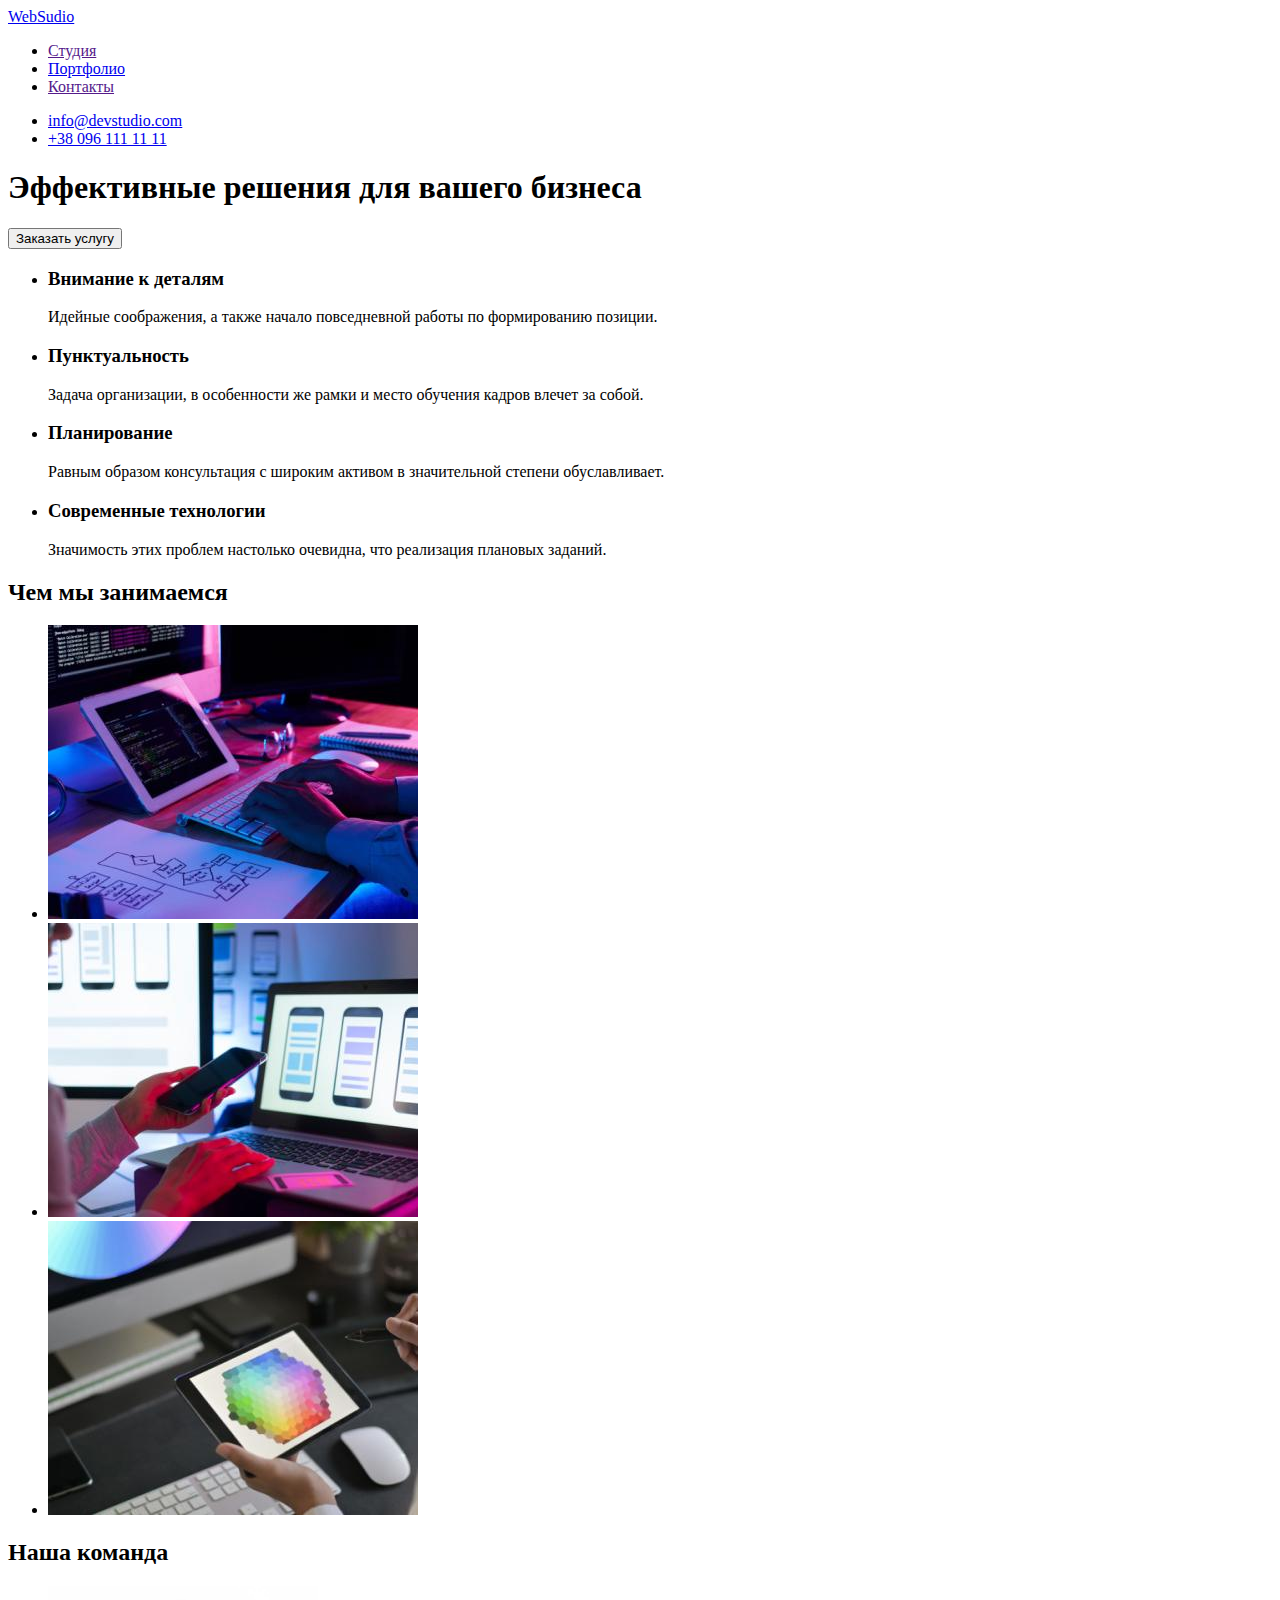
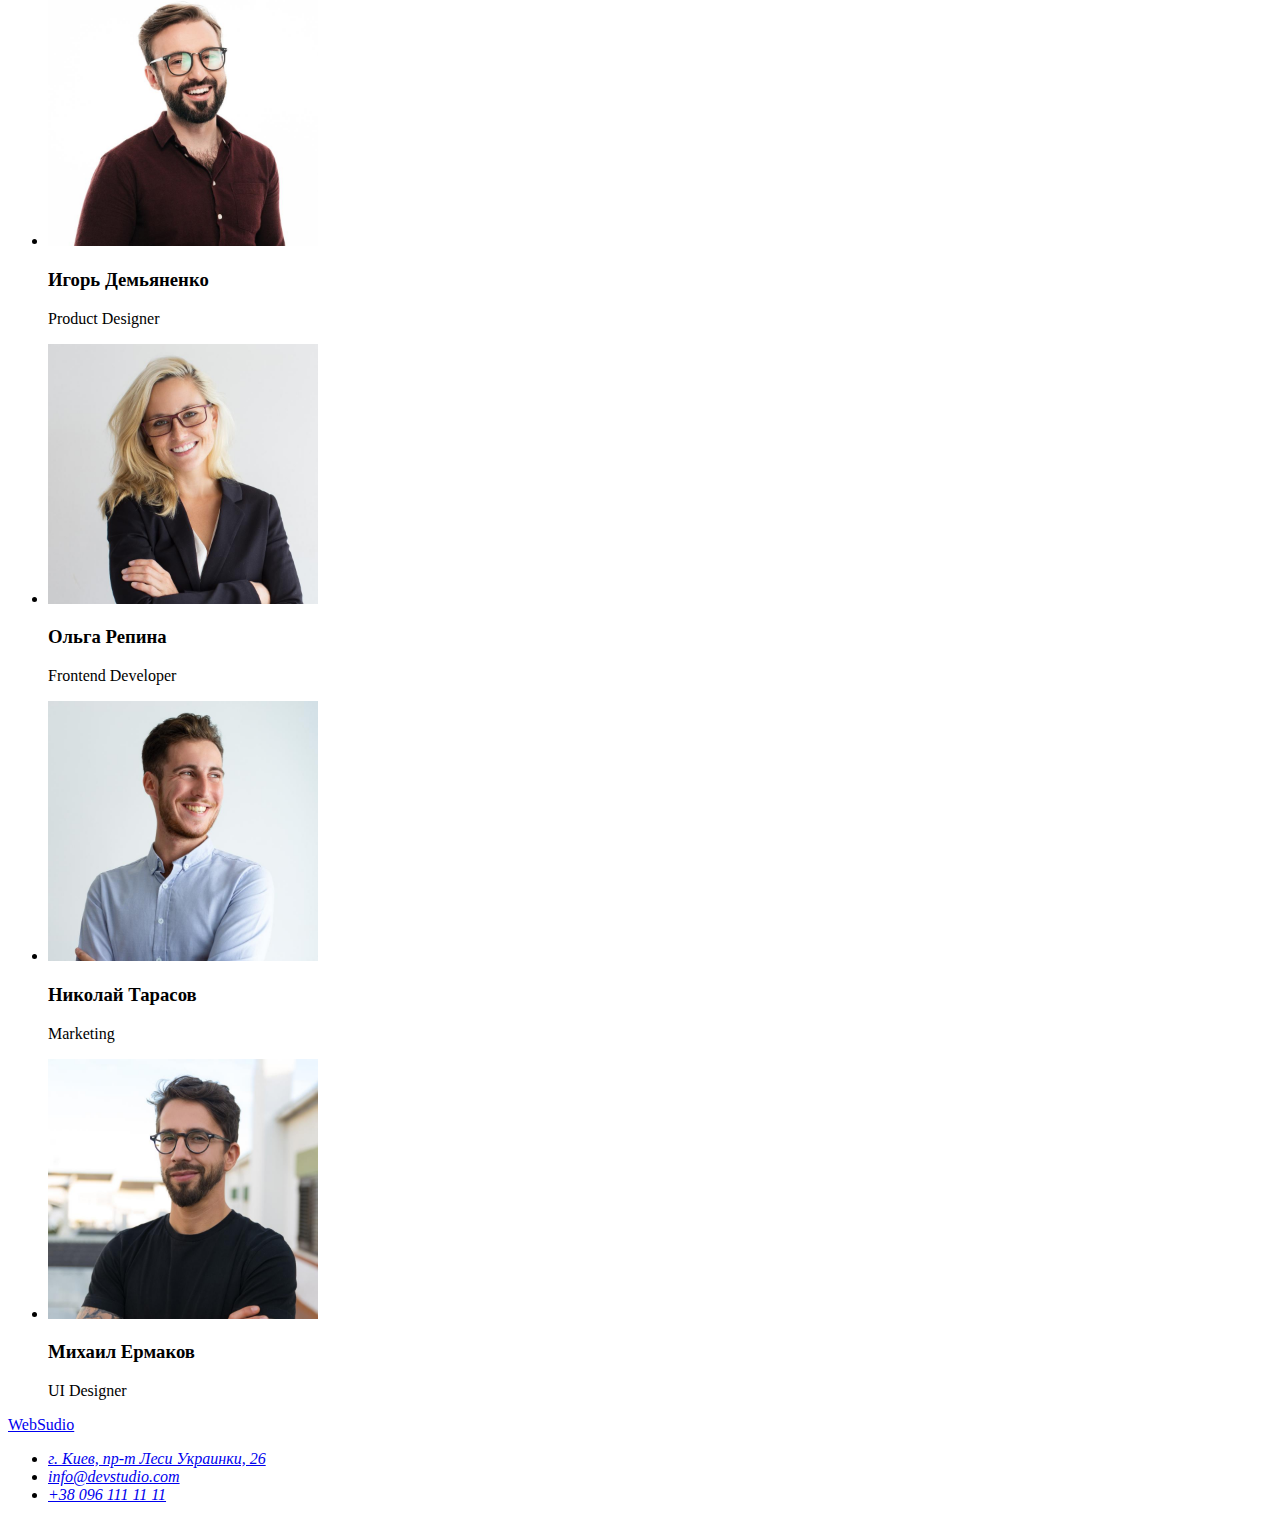
==== index.html @ 8ea301a4 "fonts" ====
<!DOCTYPE html>
<html lang="ru">

<head>
    <meta charset="UTF-8">
    <meta http-equiv="X-UA-Compatible" content="IE=edge">
    <meta name="viewport" content="width=device-width, initial-scale=1.0">
    <title>WebSudio</title>
    <link rel="preconnect" href="https://fonts.googleapis.com">
    <link rel="preconnect" href="https://fonts.gstatic.com" crossorigin>
    <link
        href="https://fonts.googleapis.com/css2?family=Raleway:wght@700&family=Roboto:wght@400;500;700;900&display=swap"
        rel="stylesheet">
    <link rel="stylesheet" href="./css/styles.css">
</head>

<body>
    <header>
        <nav>
            <a href="./index.html">WebSudio</a>
            <ul>
                <li><a href="">Студия</a></li>
                <li><a href="./portfolio.html">Портфолио</a></li>
                <li><a href="">Контакты</a></li>
            </ul>
        </nav>
        <ul>
            <li><a href="mailto:info@devstudio.com">info@devstudio.com</a></li>
            <li><a href="tel:+380961111111">+38 096 111 11 11</a></li>
        </ul>
    </header>

    <main>

        <section>
            <h1>Эффективные решения для вашего бизнеса</h1>
            <button type="button">Заказать услугу</button>
        </section>
        <section>
            <h2 hidden>Наши принципы</h2>
            <ul>
                <li>
                    <h3>Внимание к деталям</h3>
                    <p>Идейные соображения, а также начало повседневной работы по формированию позиции.</p>
                </li>
                <li>
                    <h3>Пунктуальность</h3>
                    <p>Задача организации, в особенности же рамки и место обучения кадров влечет за собой.</p>
                </li>
                <li>
                    <h3>Планирование</h3>
                    <p>Равным образом консультация с широким активом в значительной степени обуславливает.</p>
                </li>
                <li>
                    <h3>Современные технологии</h3>
                    <p>Значимость этих проблем настолько очевидна, что реализация плановых заданий.</p>
                </li>
            </ul>
        </section>
        <section>
            <h2>Чем мы занимаемся</h2>
            <ul>
                <li><a href=""><img src="images/img_portfolio1_f.jpg" alt="Программирование" width="370"
                            height="294"></a>
                </li>
                <li><a href=""><img src="images/img_portfolio2_f.jpg" alt="Разработка мобильных приложений" width="370"
                            height="294"></a>
                </li>
                <li><a href=""><img src="images/img_portfolio3_f.jpg" alt="Дизайн" width="370" height="294"></a></li>
            </ul>
        </section>
        <section>
            <h2>Наша команда</h2>
            <ul>
                <li>
                    <img src="images/img_team_igor_f.jpg" alt="Игорь Демьяненко" width="270" height="260">
                    <h3>Игорь Демьяненко</h3>
                    <p>Product Designer</p>
                </li>
                <li>

                    <img src="images/img_team_olga_f.jpg" alt="Ольга Репина" width="270" height="260">
                    <h3>Ольга Репина</h3>
                    <p>Frontend Developer</p>
                </li>
                <li>
                    <img src="images/img_team_nikolai_f.jpg" alt="Николай Тарасов" width="270" height="260">
                    <h3>Николай Тарасов</h3>
                    <p>Marketing</p>
                </li>
                <li>
                    <img src="images/img_team_michail_f.jpg" alt="Михаил Ермаков" width="270" height="260">
                    <h3>Михаил Ермаков</h3>
                    <p>UI Designer</p>
                </li>
            </ul>
        </section>
    </main>
    <footer>
        <a href="./index.html">WebSudio</a>
        <address>
            <ul>
                <li><a href="https://www.google.com.ua/maps/place/%D0%B1%D1%83%D0%BB.+%D0%9B%D0%B5%D1%81%D0%B8+%D0%A3%D0%BA%D1%80%D0%B0%D0%B8%D0%BD%D0%BA%D0%B8,+26,+%D0%9A%D0%B8%D0%B5%D0%B2,+02000/@50.4265841,30.5361971,17z/data=!3m1!4b1!4m5!3m4!1s0x40d4cf0e033ecbe9:0x57a4dffefec77da0!8m2!3d50.4265807!4d30.5383858?hl=ru"
                        target="_blank" rel="noreferrer noopener">г.
                        Киев, пр-т Леси Украинки, 26</a></li>
                <li><a href="mailto:info@devstudio.com">info@devstudio.com</a></li>
                <li><a href="tel:+380961111111">+38 096 111 11 11</a></li>
            </ul>
        </address>
    </footer>
</body>

</html>
---- css/styles.css ----
font-family: 'Raleway',
    sans-serif;

    font-family: 'Roboto',
    sans-serif;
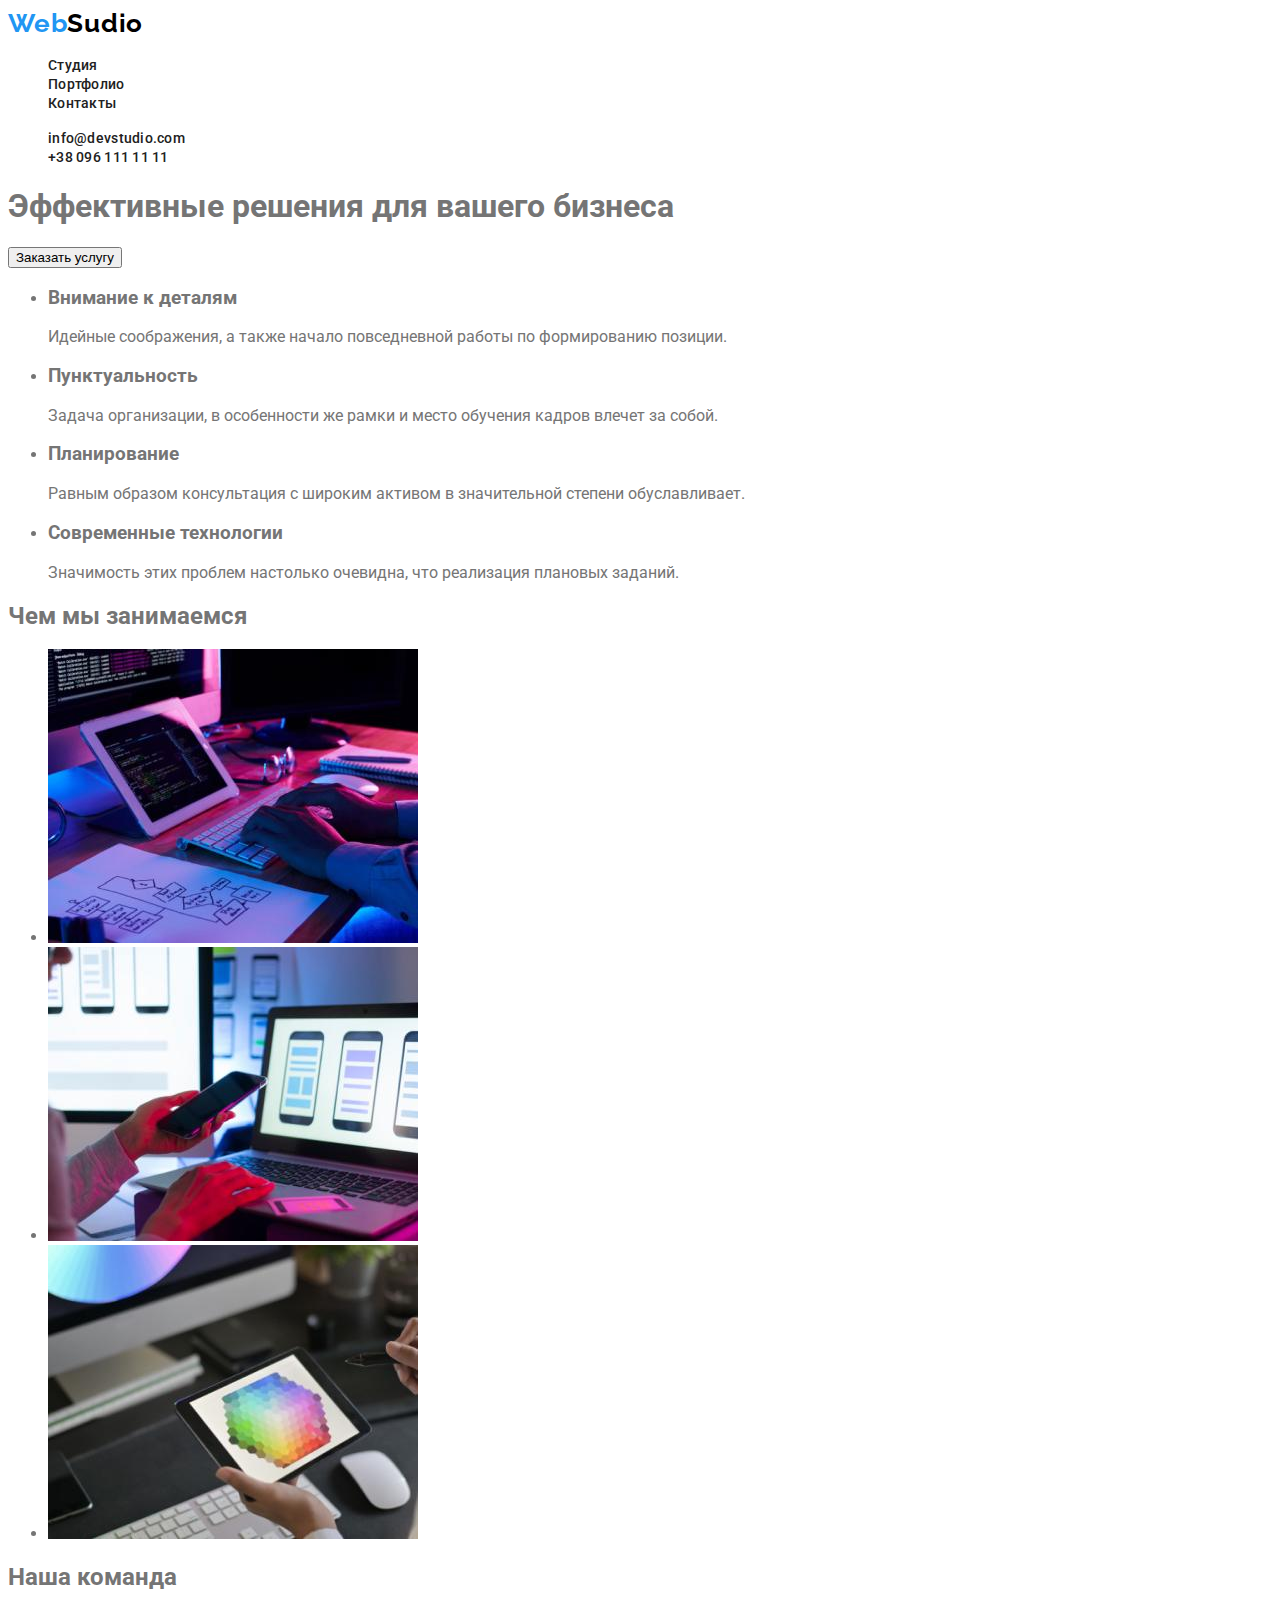
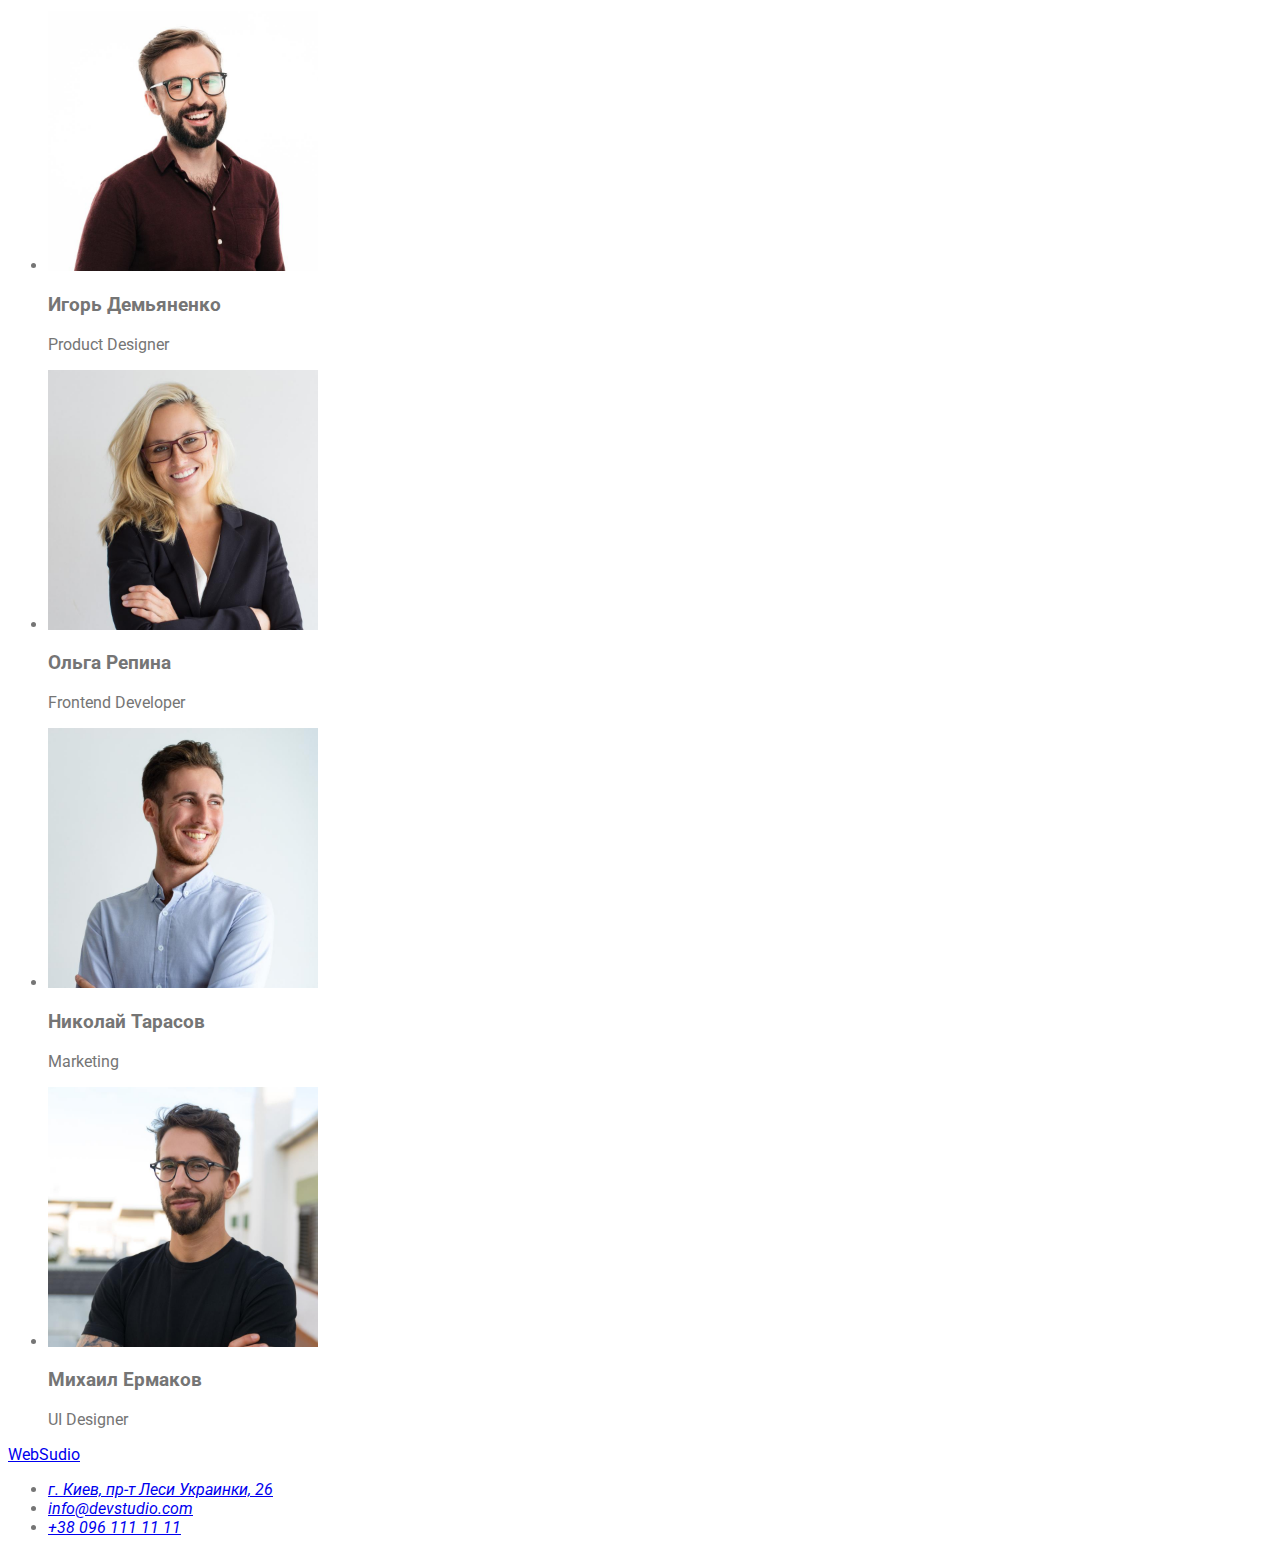
==== commit 0795c2c5: "css" ====
--- a/index.html
+++ b/index.html
@@ -17,14 +17,14 @@
 <body>
     <header>
         <nav>
-            <a href="./index.html">WebSudio</a>
-            <ul>
+            <a href="./index.html" class="nav-logo"><span>Web</span>Sudio</a>
+            <ul class="nav-main">
                 <li><a href="">Студия</a></li>
                 <li><a href="./portfolio.html">Портфолио</a></li>
                 <li><a href="">Контакты</a></li>
             </ul>
         </nav>
-        <ul>
+        <ul class="nav-adres">
             <li><a href="mailto:info@devstudio.com">info@devstudio.com</a></li>
             <li><a href="tel:+380961111111">+38 096 111 11 11</a></li>
         </ul>
--- a/css/styles.css
+++ b/css/styles.css
@@ -1,6 +1,54 @@
-
+/*  Google fonts
     font-family: 'Raleway',
     sans-serif;
 
     font-family: 'Roboto',
-    sans-serif;+    sans-serif;
+*/
+
+/* Main colors
+Logo #2196F3 #000000
+*/
+
+
+
+body {
+    font-family: Roboto, sans-serif;
+    color: #757575;
+    font-weight: 400;
+    
+}
+
+.nav-logo{
+    font-family: Raleway, sans-serif;
+    font-weight: 700;
+    color: #000000;
+    text-decoration: none;
+    font-size: 26px;
+    line-height: 31px;
+    letter-spacing: 0.03em;
+}
+
+.nav-logo span{
+    color:#2196F3
+}
+
+.nav-main,
+.nav-adres {
+    font-weight: 500;
+    list-style: none;
+}
+
+.nav-main a,
+.nav-adres a{
+    text-decoration: none;
+    color: #212121;
+    font-size: 14px;
+    line-height: 16px;
+    letter-spacing: 0.02em;
+}
+
+.nav-main a:hover, .nav-adres a:hover,
+.nav-main a:focus, .nav-adres a:focus{
+    color: #2196F3;
+}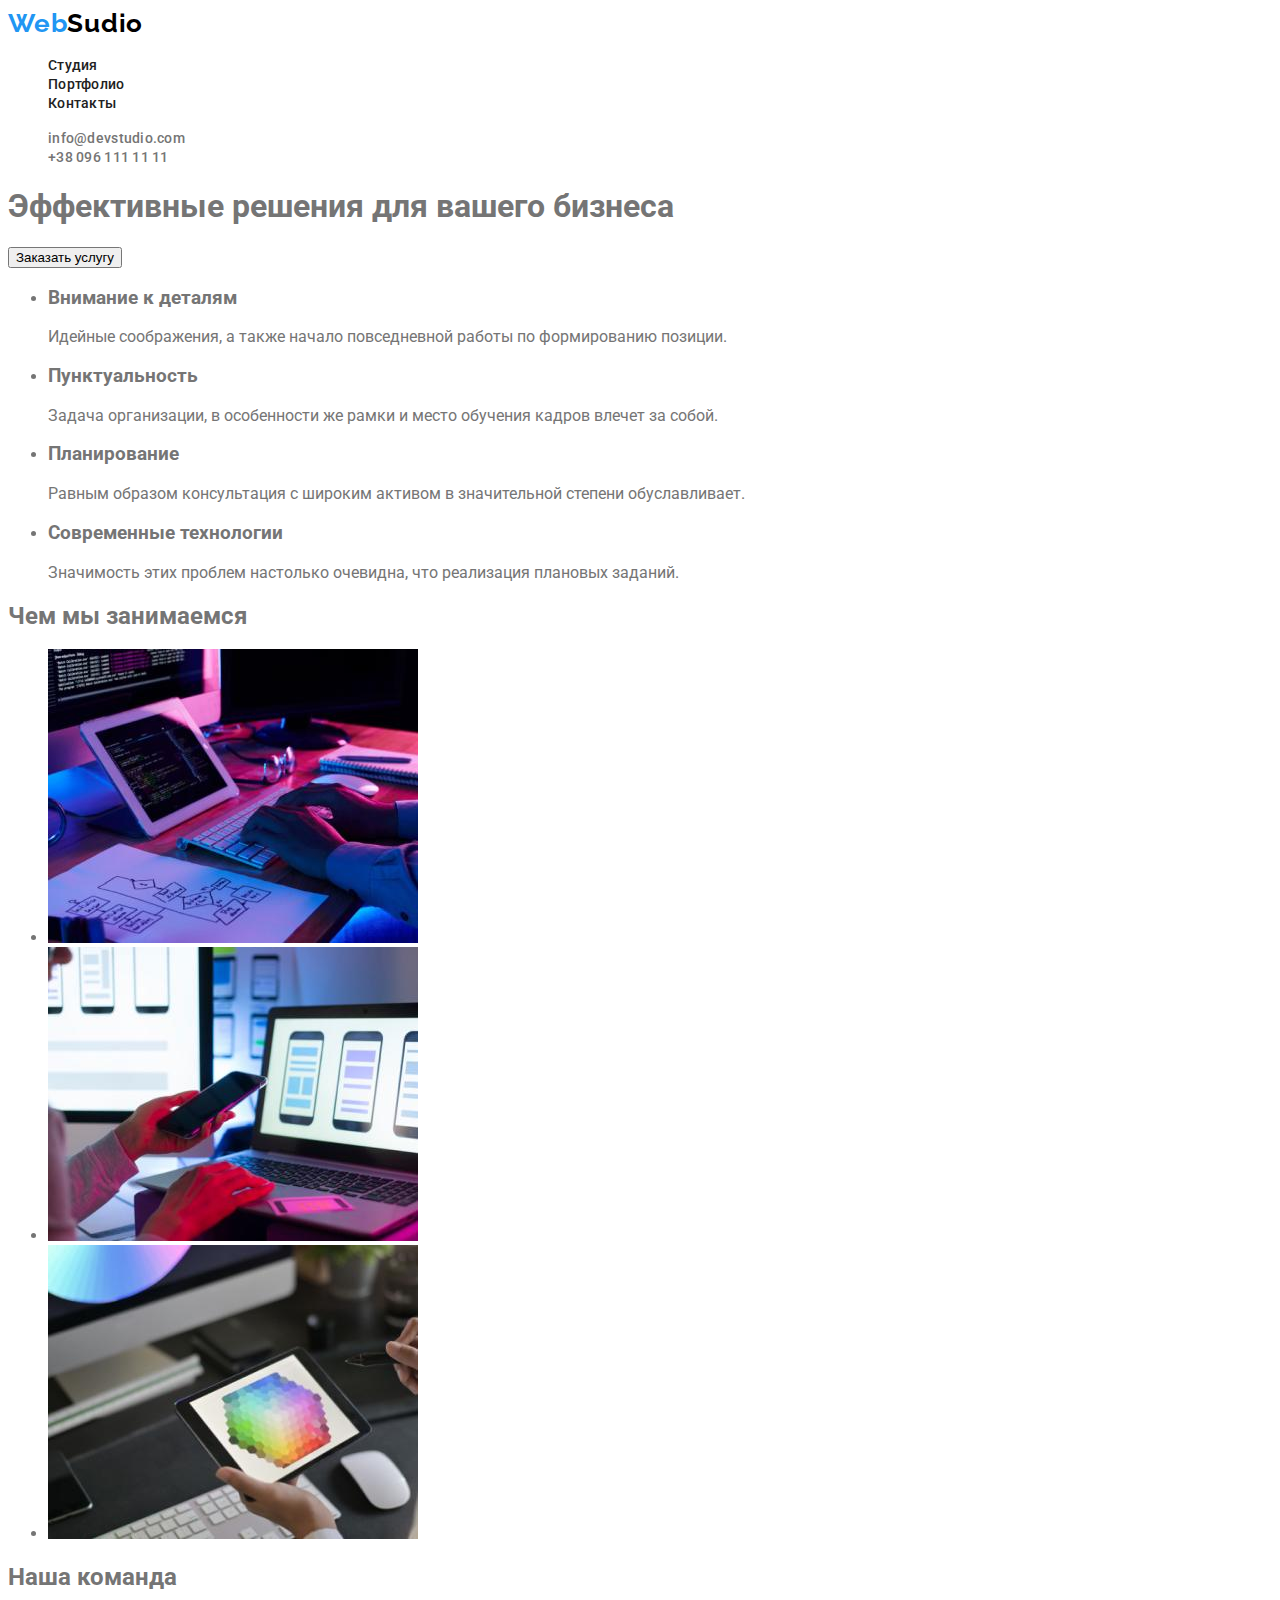
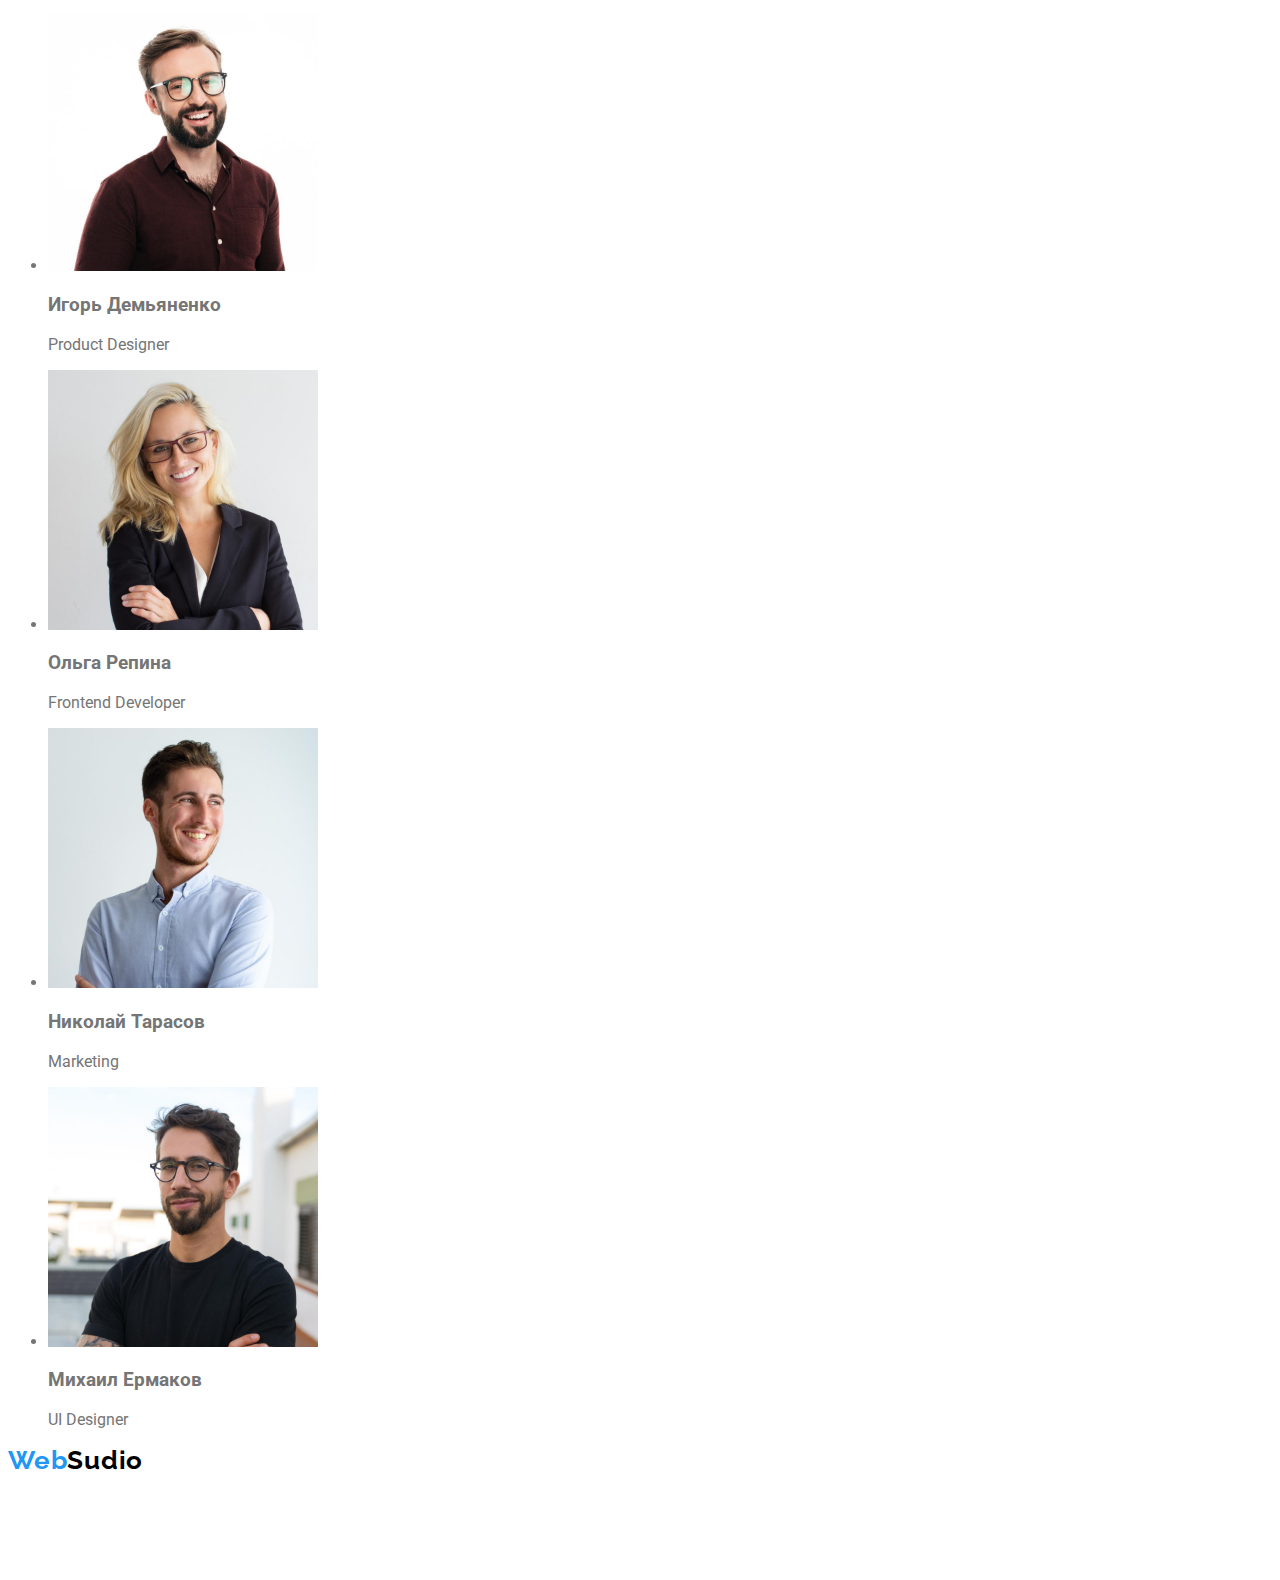
==== commit 132aa34b: "css2" ====
--- a/index.html
+++ b/index.html
@@ -97,9 +97,9 @@
         </section>
     </main>
     <footer>
-        <a href="./index.html">WebSudio</a>
+        <a href="./index.html" class="nav-logo"><span>Web</span>Sudio</a>
         <address>
-            <ul>
+            <ul class="nav-botom">
                 <li><a href="https://www.google.com.ua/maps/place/%D0%B1%D1%83%D0%BB.+%D0%9B%D0%B5%D1%81%D0%B8+%D0%A3%D0%BA%D1%80%D0%B0%D0%B8%D0%BD%D0%BA%D0%B8,+26,+%D0%9A%D0%B8%D0%B5%D0%B2,+02000/@50.4265841,30.5361971,17z/data=!3m1!4b1!4m5!3m4!1s0x40d4cf0e033ecbe9:0x57a4dffefec77da0!8m2!3d50.4265807!4d30.5383858?hl=ru"
                         target="_blank" rel="noreferrer noopener">г.
                         Киев, пр-т Леси Украинки, 26</a></li>
--- a/css/styles.css
+++ b/css/styles.css
@@ -6,23 +6,25 @@
     sans-serif;
 */
 
-/* Main colors
-Logo #2196F3 #000000
-*/
-
-
+/* Main colors*/
+:root{
+    --brandblack: #000000;
+    --blacknav: #212121;
+    --brandblue:#2196F3;
+    --brandgray: #757575;
+    --brandwhite:#FFFFFF;
+}
 
 body {
     font-family: Roboto, sans-serif;
-    color: #757575;
+    color: var(--brandgray);
     font-weight: 400;
-    
 }
 
 .nav-logo{
     font-family: Raleway, sans-serif;
     font-weight: 700;
-    color: #000000;
+    color: var(--brandblack);
     text-decoration: none;
     font-size: 26px;
     line-height: 31px;
@@ -30,7 +32,7 @@
 }
 
 .nav-logo span{
-    color:#2196F3
+    color:var(--brandblue)
 }
 
 .nav-main,
@@ -39,10 +41,17 @@
     list-style: none;
 }
 
-.nav-main a,
-.nav-adres a{
+.nav-main a{
     text-decoration: none;
-    color: #212121;
+    color: var(--blacknav);
+    font-size: 14px;
+    line-height: 16px;
+    letter-spacing: 0.02em;
+}
+
+.nav-adres a {
+    text-decoration: none;
+    color: var(--brandgray);
     font-size: 14px;
     line-height: 16px;
     letter-spacing: 0.02em;
@@ -50,5 +59,19 @@
 
 .nav-main a:hover, .nav-adres a:hover,
 .nav-main a:focus, .nav-adres a:focus{
-    color: #2196F3;
+    color: var(--brandblue);
+}
+
+.nav-botom{
+    font-weight: 400;
+    list-style: none;
+}
+
+.nav-botom a{
+text-decoration: none;
+font-weight: 400;
+font-size: 14px;
+line-height: 24px;
+letter-spacing: 0.03em;
+color: var(--brandwhite);
 }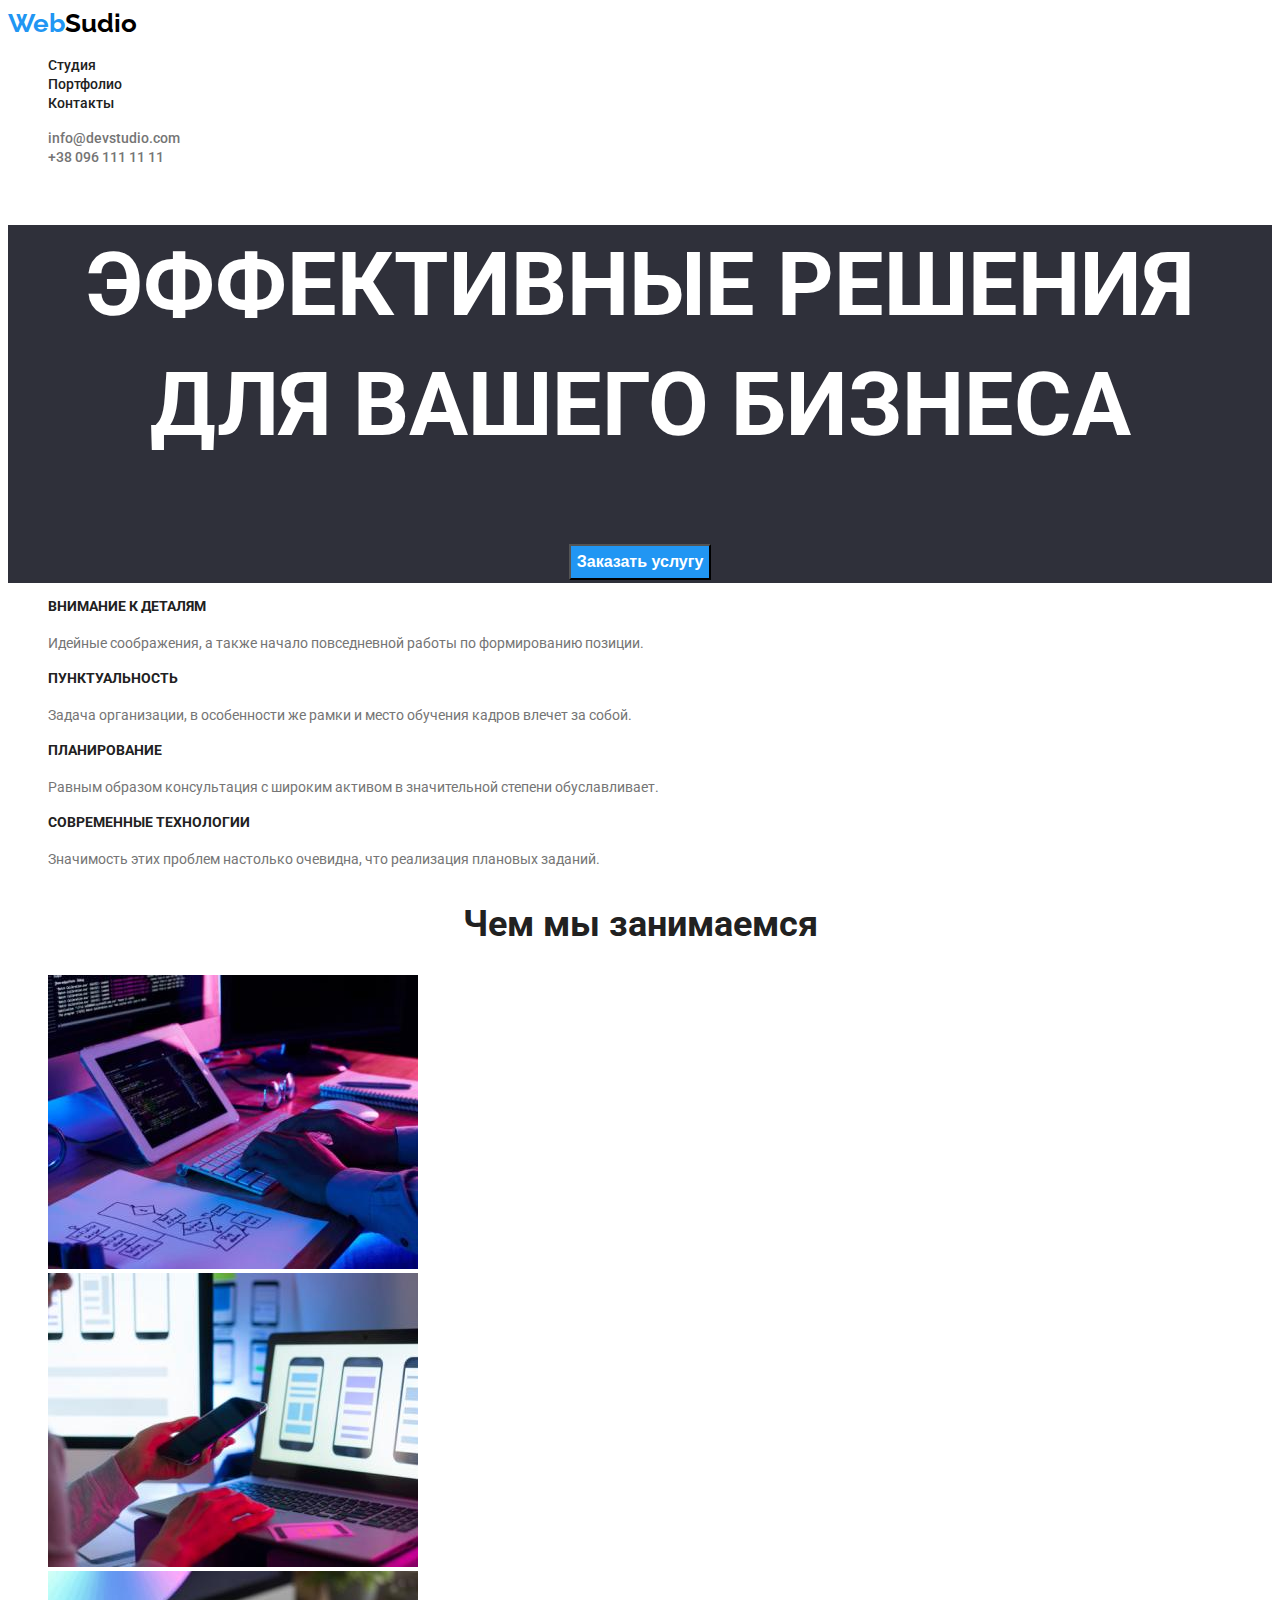
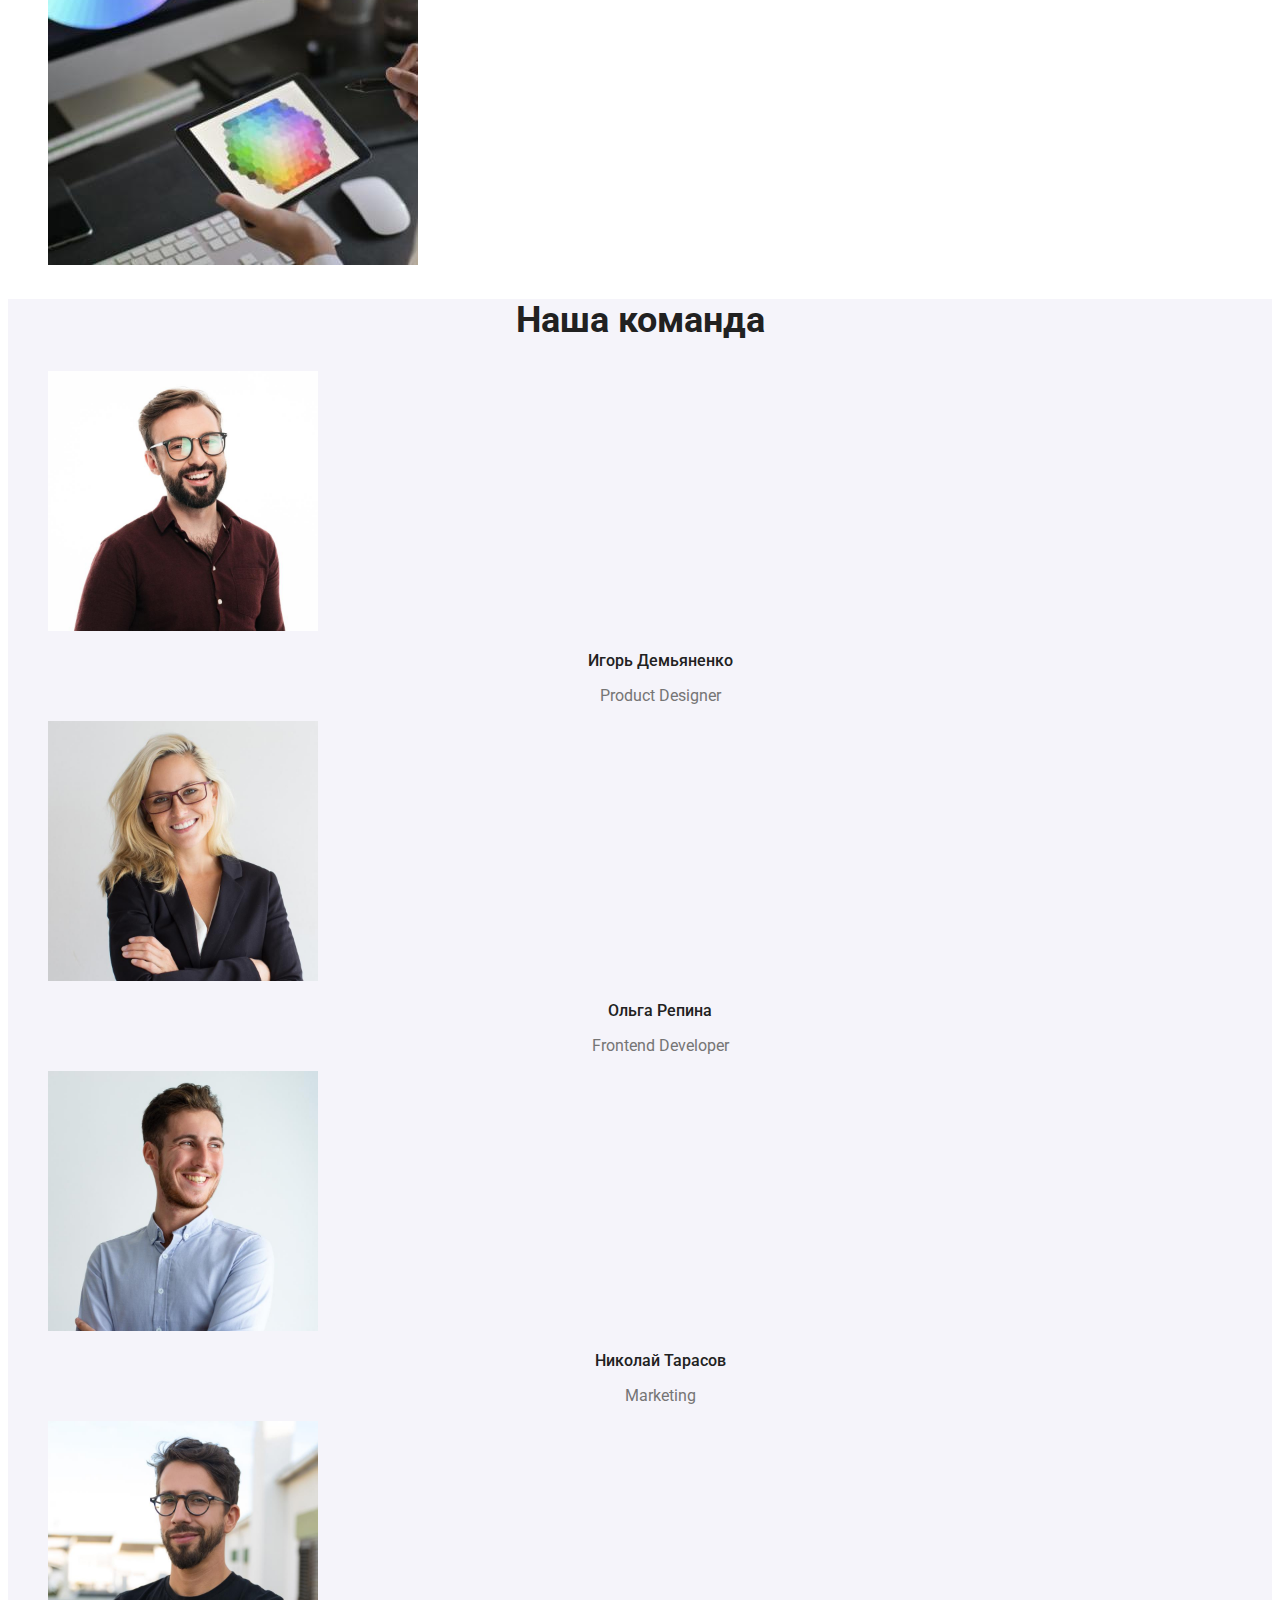
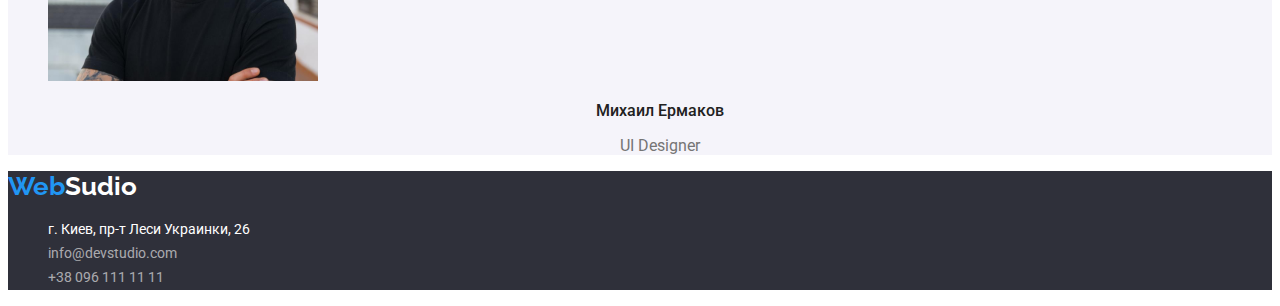
==== commit 7987103a: "indxcss" ====
--- a/index.html
+++ b/index.html
@@ -17,49 +17,57 @@
 <body>
     <header>
         <nav>
+            <!--logo-->
             <a href="./index.html" class="nav-logo"><span>Web</span>Sudio</a>
-            <ul class="nav-main">
-                <li><a href="">Студия</a></li>
-                <li><a href="./portfolio.html">Портфолио</a></li>
-                <li><a href="">Контакты</a></li>
+            <!--nav-->
+            <ul class="nav-main listnone">
+                <li><a href="" class="link">Студия</a></li>
+                <li><a href="./portfolio.html" class="link">Портфолио</a></li>
+                <li><a href="" class="link">Контакты</a></li>
             </ul>
         </nav>
-        <ul class="nav-adres">
-            <li><a href="mailto:info@devstudio.com">info@devstudio.com</a></li>
-            <li><a href="tel:+380961111111">+38 096 111 11 11</a></li>
+        <ul class="nav-adres listnone">
+            <li><a href="mailto:info@devstudio.com" class="link">info@devstudio.com</a></li>
+            <li><a href="tel:+380961111111" class="link">+38 096 111 11 11</a></li>
         </ul>
     </header>
 
     <main>
-
-        <section>
+        <!--hero-->
+        <section class="hero">
             <h1>Эффективные решения для вашего бизнеса</h1>
-            <button type="button">Заказать услугу</button>
+            <button type="button" class="hero-button">Заказать услугу</button>
         </section>
+        <!--principles-->
         <section>
             <h2 hidden>Наши принципы</h2>
-            <ul>
+            <ul class="listnone">
                 <li>
-                    <h3>Внимание к деталям</h3>
-                    <p>Идейные соображения, а также начало повседневной работы по формированию позиции.</p>
+                    <h3 class="principles-h">Внимание к деталям</h3>
+                    <p class="principles-deskrp">Идейные соображения, а также начало повседневной работы по формированию
+                        позиции.</p>
                 </li>
                 <li>
-                    <h3>Пунктуальность</h3>
-                    <p>Задача организации, в особенности же рамки и место обучения кадров влечет за собой.</p>
+                    <h3 class="principles-h">Пунктуальность</h3>
+                    <p class="principles-deskrp">Задача организации, в особенности же рамки и место обучения кадров
+                        влечет за собой.</p>
                 </li>
                 <li>
-                    <h3>Планирование</h3>
-                    <p>Равным образом консультация с широким активом в значительной степени обуславливает.</p>
+                    <h3 class="principles-h">Планирование</h3>
+                    <p class="principles-deskrp">Равным образом консультация с широким активом в значительной степени
+                        обуславливает.</p>
                 </li>
                 <li>
-                    <h3>Современные технологии</h3>
-                    <p>Значимость этих проблем настолько очевидна, что реализация плановых заданий.</p>
+                    <h3 class="principles-h">Современные технологии</h3>
+                    <p class="principles-deskrp">Значимость этих проблем настолько очевидна, что реализация плановых
+                        заданий.</p>
                 </li>
             </ul>
         </section>
+        <!--specialization-->
         <section>
-            <h2>Чем мы занимаемся</h2>
-            <ul>
+            <h2 class="section-h">Чем мы занимаемся</h2>
+            <ul class="listnone">
                 <li><a href=""><img src="images/img_portfolio1_f.jpg" alt="Программирование" width="370"
                             height="294"></a>
                 </li>
@@ -69,42 +77,43 @@
                 <li><a href=""><img src="images/img_portfolio3_f.jpg" alt="Дизайн" width="370" height="294"></a></li>
             </ul>
         </section>
-        <section>
-            <h2>Наша команда</h2>
-            <ul>
+        <!--team-->
+        <section class="team">
+            <h2 class="section-h">Наша команда</h2>
+            <ul class="listnone">
                 <li>
                     <img src="images/img_team_igor_f.jpg" alt="Игорь Демьяненко" width="270" height="260">
-                    <h3>Игорь Демьяненко</h3>
-                    <p>Product Designer</p>
+                    <h3 class="team-name">Игорь Демьяненко</h3>
+                    <p class="team-deskrp">Product Designer</p>
                 </li>
                 <li>
 
                     <img src="images/img_team_olga_f.jpg" alt="Ольга Репина" width="270" height="260">
-                    <h3>Ольга Репина</h3>
-                    <p>Frontend Developer</p>
+                    <h3 class="team-name">Ольга Репина</h3>
+                    <p class="team-deskrp">Frontend Developer</p>
                 </li>
                 <li>
                     <img src="images/img_team_nikolai_f.jpg" alt="Николай Тарасов" width="270" height="260">
-                    <h3>Николай Тарасов</h3>
-                    <p>Marketing</p>
+                    <h3 class="team-name">Николай Тарасов</h3>
+                    <p class="team-deskrp">Marketing</p>
                 </li>
                 <li>
                     <img src="images/img_team_michail_f.jpg" alt="Михаил Ермаков" width="270" height="260">
-                    <h3>Михаил Ермаков</h3>
-                    <p>UI Designer</p>
+                    <h3 class="team-name">Михаил Ермаков</h3>
+                    <p class="team-deskrp">UI Designer</p>
                 </li>
             </ul>
         </section>
     </main>
-    <footer>
-        <a href="./index.html" class="nav-logo"><span>Web</span>Sudio</a>
+    <footer class="sitefooter">
+        <a href="./index.html" class="sitefooter-logo"><span>Web</span>Sudio</a>
         <address>
-            <ul class="nav-botom">
+            <ul class="listnone">
                 <li><a href="https://www.google.com.ua/maps/place/%D0%B1%D1%83%D0%BB.+%D0%9B%D0%B5%D1%81%D0%B8+%D0%A3%D0%BA%D1%80%D0%B0%D0%B8%D0%BD%D0%BA%D0%B8,+26,+%D0%9A%D0%B8%D0%B5%D0%B2,+02000/@50.4265841,30.5361971,17z/data=!3m1!4b1!4m5!3m4!1s0x40d4cf0e033ecbe9:0x57a4dffefec77da0!8m2!3d50.4265807!4d30.5383858?hl=ru"
-                        target="_blank" rel="noreferrer noopener">г.
+                        class="footer-adr" target="_blank" rel="noreferrer noopener">г.
                         Киев, пр-т Леси Украинки, 26</a></li>
-                <li><a href="mailto:info@devstudio.com">info@devstudio.com</a></li>
-                <li><a href="tel:+380961111111">+38 096 111 11 11</a></li>
+                <li><a href="mailto:info@devstudio.com" class="footer-link">info@devstudio.com</a></li>
+                <li><a href="tel:+380961111111" class="footer-link">+38 096 111 11 11</a></li>
             </ul>
         </address>
     </footer>
--- a/css/styles.css
+++ b/css/styles.css
@@ -13,6 +13,9 @@
     --brandblue:#2196F3;
     --brandgray: #757575;
     --brandwhite:#FFFFFF;
+    --whiteop:rgba(255, 255, 255, 0.6);
+    --dbgcolorblack:#2F303A;
+    --dbgcolorgray:#F5F4FA;
 }
 
 body {
@@ -20,58 +23,140 @@
     color: var(--brandgray);
     font-weight: 400;
 }
-
+/*all list decoration*/
+.listnone{
+    list-style: none;
+}
+/*site section h2 decoration*/
+.section-h {
+    font-weight: 700;
+    font-size: 36px;
+    line-height: 1.17;
+    text-align: center;
+    color: var(--blacknav);
+}
+/*Logo*/
 .nav-logo{
     font-family: Raleway, sans-serif;
     font-weight: 700;
     color: var(--brandblack);
     text-decoration: none;
     font-size: 26px;
-    line-height: 31px;
-    letter-spacing: 0.03em;
+    line-height: 1.2;
 }
 
 .nav-logo span{
     color:var(--brandblue)
 }
 
+/*nav*/
 .nav-main,
 .nav-adres {
     font-weight: 500;
-    list-style: none;
 }
 
-.nav-main a{
+.nav-main .link{
     text-decoration: none;
     color: var(--blacknav);
     font-size: 14px;
-    line-height: 16px;
-    letter-spacing: 0.02em;
+    line-height: 1.15;
+    
 }
 
-.nav-adres a {
+.nav-adres .link{
     text-decoration: none;
     color: var(--brandgray);
     font-size: 14px;
-    line-height: 16px;
-    letter-spacing: 0.02em;
+    line-height: 1.15;
+    
 }
 
-.nav-main a:hover, .nav-adres a:hover,
-.nav-main a:focus, .nav-adres a:focus{
+.nav-main link:hover, .nav-adres link:hover,
+.nav-main link:focus, .nav-adres link:focus{
     color: var(--brandblue);
 }
+/*hero*/
+.hero{
+    color:var(--brandwhite);
+    background-color: var(--dbgcolorblack);
+    font-weight: 900;
+    font-size: 44px;
+    line-height: 1.36;
+    text-align: center;
+    text-transform: uppercase;
+}
+.hero-button{
+    cursor: pointer;
+    background: var(--brandblue);
+    color: var(--brandwhite);
+    font-weight: 700;
+    font-size: 16px;
+    line-height: 1.875;
+}
+/*principles*/
+.principles-h{
+    color: var(--blacknav);
+    font-weight: 700;
+    font-size: 14px;
+    line-height: 1.14;
+    text-transform: uppercase;
+}
+.principles-deskrp{
+    font-size: 14px;
+    line-height: 2;
+}
+/*specialization*/
 
-.nav-botom{
-    font-weight: 400;
-    list-style: none;
+/*tem*/
+.team{
+   background-color: var(--dbgcolorgray);
 }
 
-.nav-botom a{
+.team-name{
+    font-weight: 500;
+    font-size: 16px;
+    line-height: 1.188;
+    text-align: center;
+    color: var(--blacknav);
+}
+.team-deskrp{
+    font-weight: 400;
+    font-size: 16px;
+    line-height: 1.188;
+    text-align: center;
+}
+
+/*sitefooter*/
+.sitefooter{
+    background-color: var(--dbgcolorblack);
+}
+
+/*footer logo*/
+.sitefooter-logo{
+font-family: Raleway, sans-serif;
+font-weight: 700;
+color: var(--brandwhite);
 text-decoration: none;
-font-weight: 400;
+font-size: 26px;
+line-height: 1.2;
+}
+
+.sitefooter-logo span {
+    color: var(--brandblue)
+}
+
+.footer-adr{
+text-decoration: none;
+font-style: normal;
 font-size: 14px;
-line-height: 24px;
-letter-spacing: 0.03em;
+line-height: 1.714;
 color: var(--brandwhite);
+}
+
+.footer-link{
+text-decoration: none;
+font-style: normal;
+font-size: 14px;
+line-height: 1.714;
+color:var(--whiteop)
 }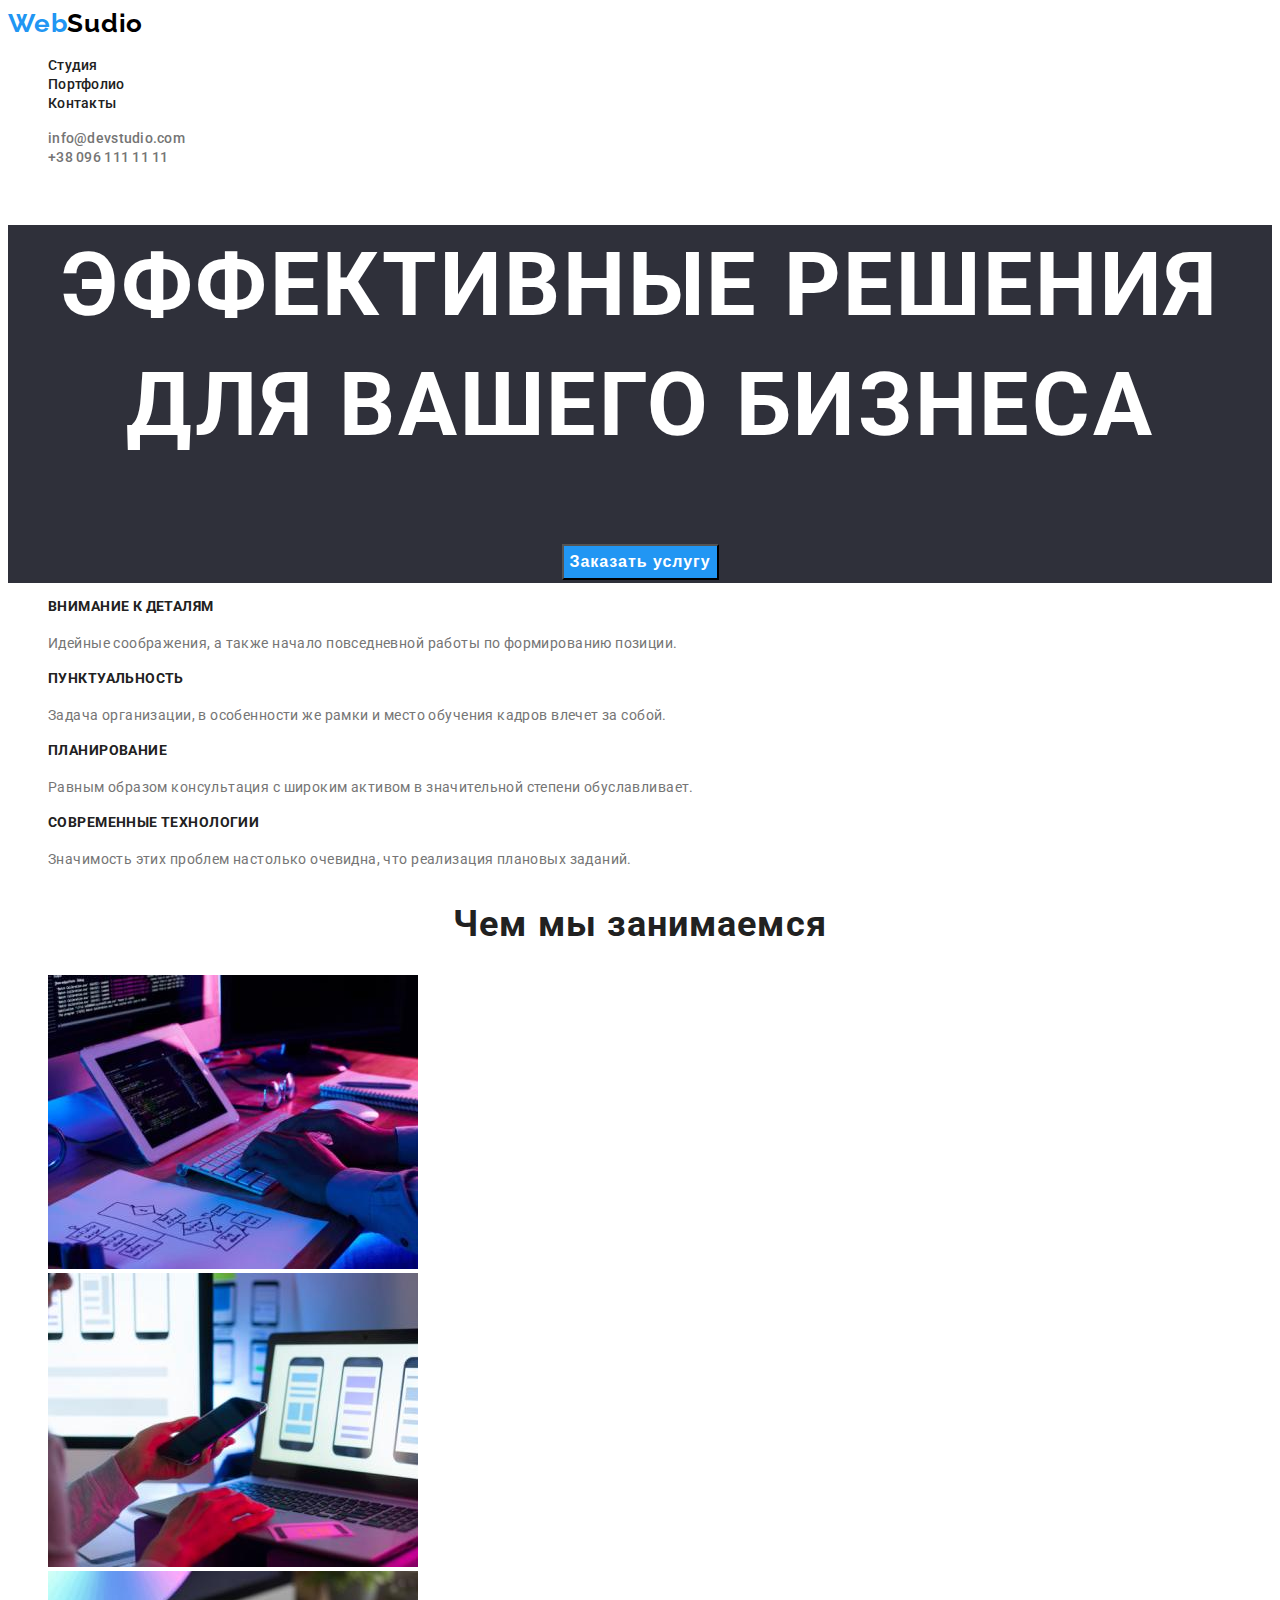
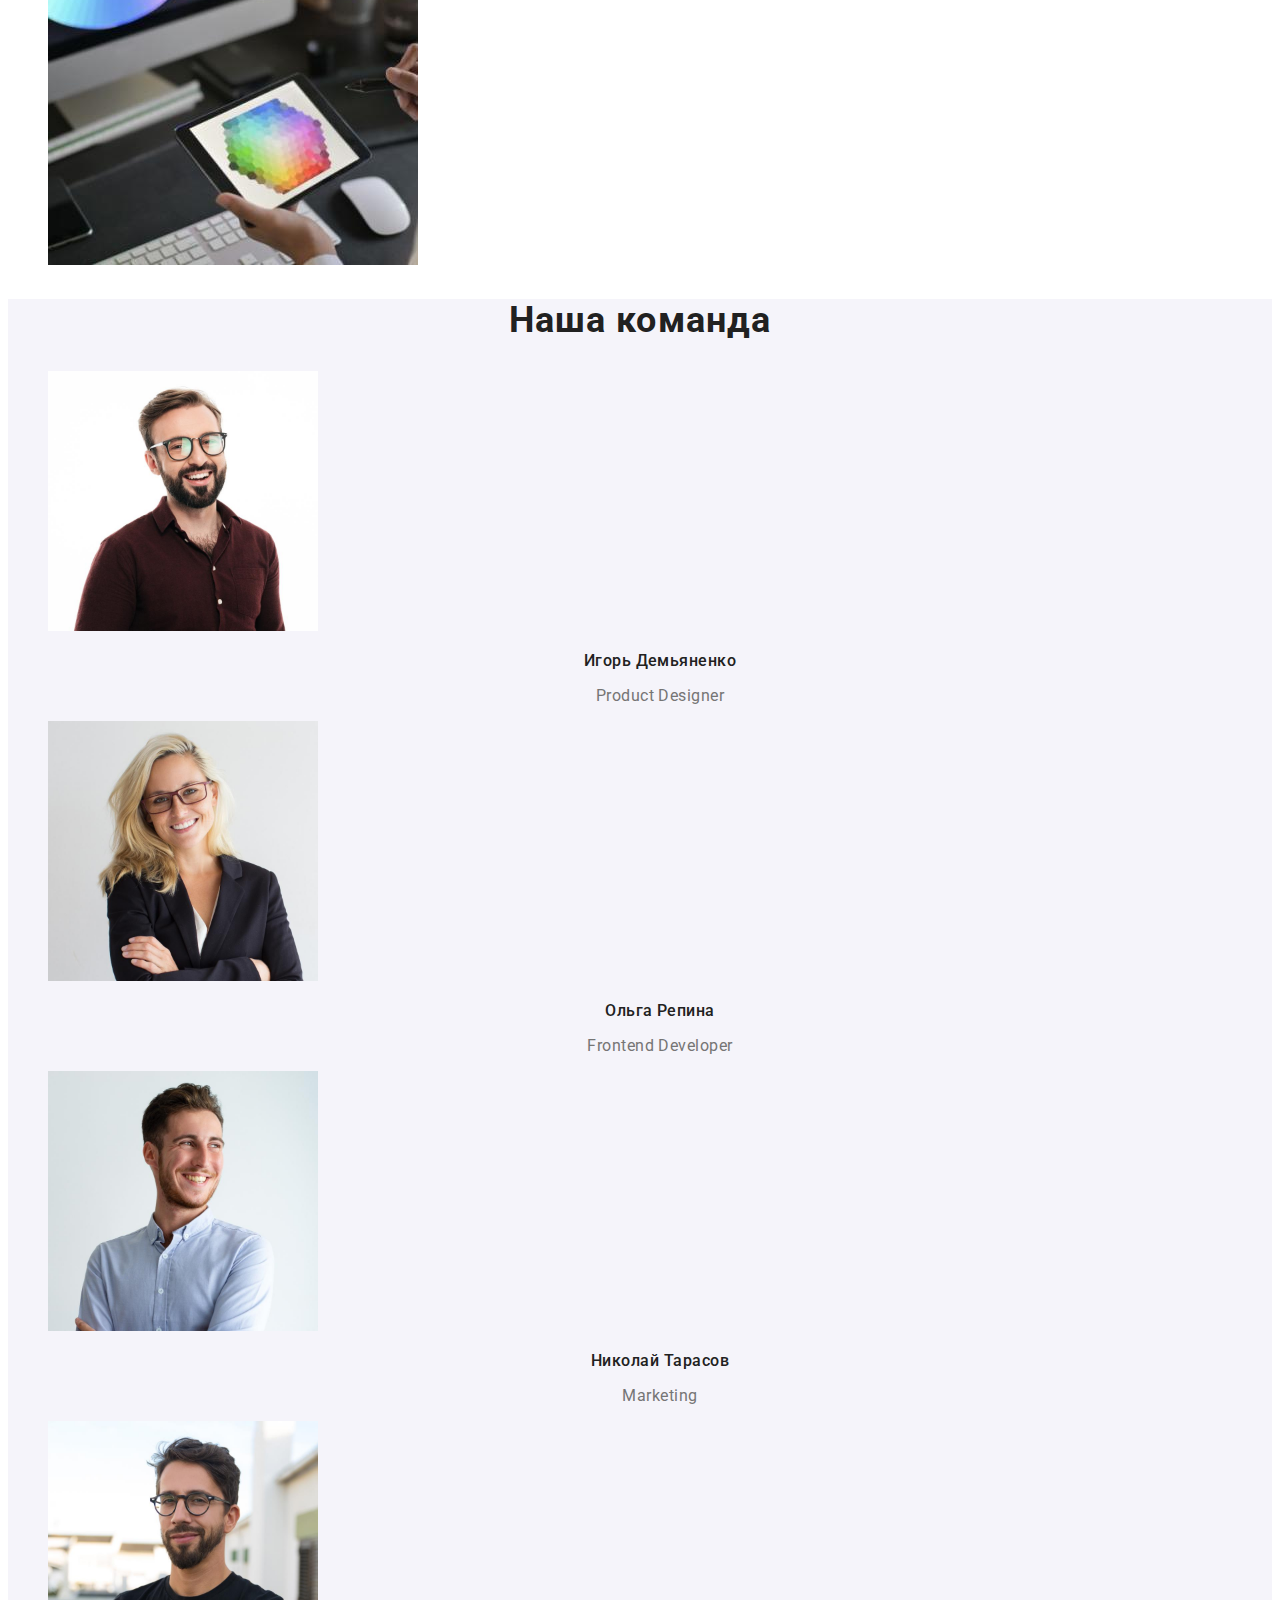
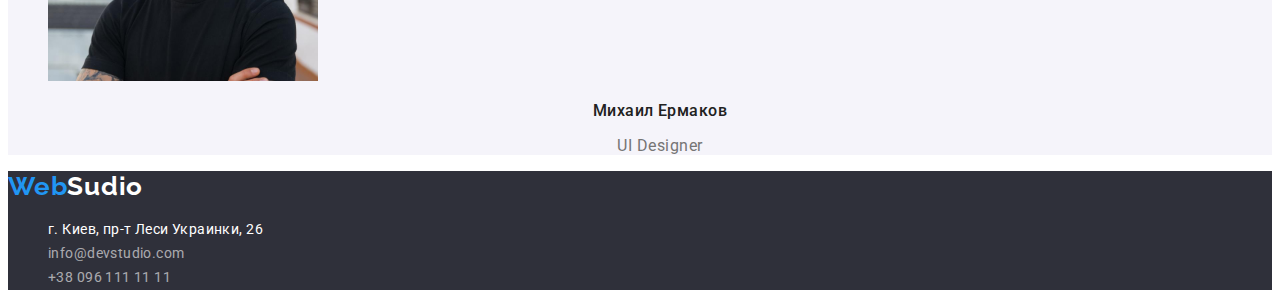
==== commit a21bde53: "finish" ====
--- a/index.html
+++ b/index.html
@@ -39,8 +39,8 @@
             <button type="button" class="hero-button">Заказать услугу</button>
         </section>
         <!--principles-->
-        <section>
-            <h2 hidden>Наши принципы</h2>
+        <section class="principles">
+            <h2>Наши принципы</h2>
             <ul class="listnone">
                 <li>
                     <h3 class="principles-h">Внимание к деталям</h3>
--- a/css/styles.css
+++ b/css/styles.css
@@ -3,8 +3,7 @@
     sans-serif;
 
     font-family: 'Roboto',
-    sans-serif;
-*/
+    sans-serif;*/
 
 /* Main colors*/
 :root{
@@ -34,6 +33,7 @@
     line-height: 1.17;
     text-align: center;
     color: var(--blacknav);
+    letter-spacing: 0.03em;
 }
 /*Logo*/
 .nav-logo{
@@ -43,6 +43,7 @@
     text-decoration: none;
     font-size: 26px;
     line-height: 1.2;
+    letter-spacing: 0.03em;
 }
 
 .nav-logo span{
@@ -60,7 +61,7 @@
     color: var(--blacknav);
     font-size: 14px;
     line-height: 1.15;
-    
+    letter-spacing: 0.02em;
 }
 
 .nav-adres .link{
@@ -68,11 +69,11 @@
     color: var(--brandgray);
     font-size: 14px;
     line-height: 1.15;
-    
-}
-
-.nav-main link:hover, .nav-adres link:hover,
-.nav-main link:focus, .nav-adres link:focus{
+    letter-spacing: 0.02em;
+}
+
+.nav-main .link:hover, .nav-adres .link:hover,
+.nav-main .link:focus, .nav-adres .link:focus{
     color: var(--brandblue);
 }
 /*hero*/
@@ -84,6 +85,7 @@
     line-height: 1.36;
     text-align: center;
     text-transform: uppercase;
+    letter-spacing: 0.06em;
 }
 .hero-button{
     cursor: pointer;
@@ -92,18 +94,25 @@
     font-weight: 700;
     font-size: 16px;
     line-height: 1.875;
+    letter-spacing: 0.06em;
 }
 /*principles*/
+.principles h2{
+    display: none;
+}
+
 .principles-h{
     color: var(--blacknav);
     font-weight: 700;
     font-size: 14px;
     line-height: 1.14;
     text-transform: uppercase;
+    letter-spacing: 0.03em;
 }
 .principles-deskrp{
     font-size: 14px;
     line-height: 2;
+    letter-spacing: 0.03em;
 }
 /*specialization*/
 
@@ -118,16 +127,60 @@
     line-height: 1.188;
     text-align: center;
     color: var(--blacknav);
+    letter-spacing: 0.03em;
 }
 .team-deskrp{
     font-weight: 400;
     font-size: 16px;
     line-height: 1.188;
     text-align: center;
-}
+    letter-spacing: 0.03em;
+}
+
+
+
+/*portfolio*/
+.portfolio h1{
+    display: none;
+} 
+
+.portfolio-button {
+    cursor: pointer;
+    font-weight: 500;
+    font-size: 16px;
+    line-height: 1.625;
+    text-align: center;
+    color: var(--blacknav);
+    background: var(--dbgcolorgray);
+    letter-spacing: 0.03em;
+}
+
+.portfolio-button:hover,
+.portfolio-button:focus {
+    color: var(--brandwhite);
+    background: var(--brandblue);
+}
+
+
+
+.portfolio h2{
+    font-weight: 700;
+    font-size: 18px;
+    line-height: 2;
+    color: #212121;
+    letter-spacing: 0.06em;
+    
+}
+
+.portfolio p{
+    font-size: 16px;
+    line-height: 1.875;
+    letter-spacing: 0.03em;
+}
+
 
 /*sitefooter*/
-.sitefooter{
+.sitefooter {
     background-color: var(--dbgcolorblack);
 }
 
@@ -139,24 +192,33 @@
 text-decoration: none;
 font-size: 26px;
 line-height: 1.2;
+letter-spacing: 0.03em;
 }
 
 .sitefooter-logo span {
-    color: var(--brandblue)
-}
-
+    color: var(--brandblue);
+}
+
+/*footer adress*/
 .footer-adr{
 text-decoration: none;
 font-style: normal;
 font-size: 14px;
 line-height: 1.714;
 color: var(--brandwhite);
-}
-
+letter-spacing: 0.03em
+}
+/*footer links*/
 .footer-link{
 text-decoration: none;
 font-style: normal;
 font-size: 14px;
 line-height: 1.714;
-color:var(--whiteop)
+color:var(--whiteop);
+letter-spacing: 0.03em
+}
+
+.footer-adr:hover, .footer-adr:focus,
+.footer-link:hover, .footer-link:focus{
+    color:var(--brandblue);
 }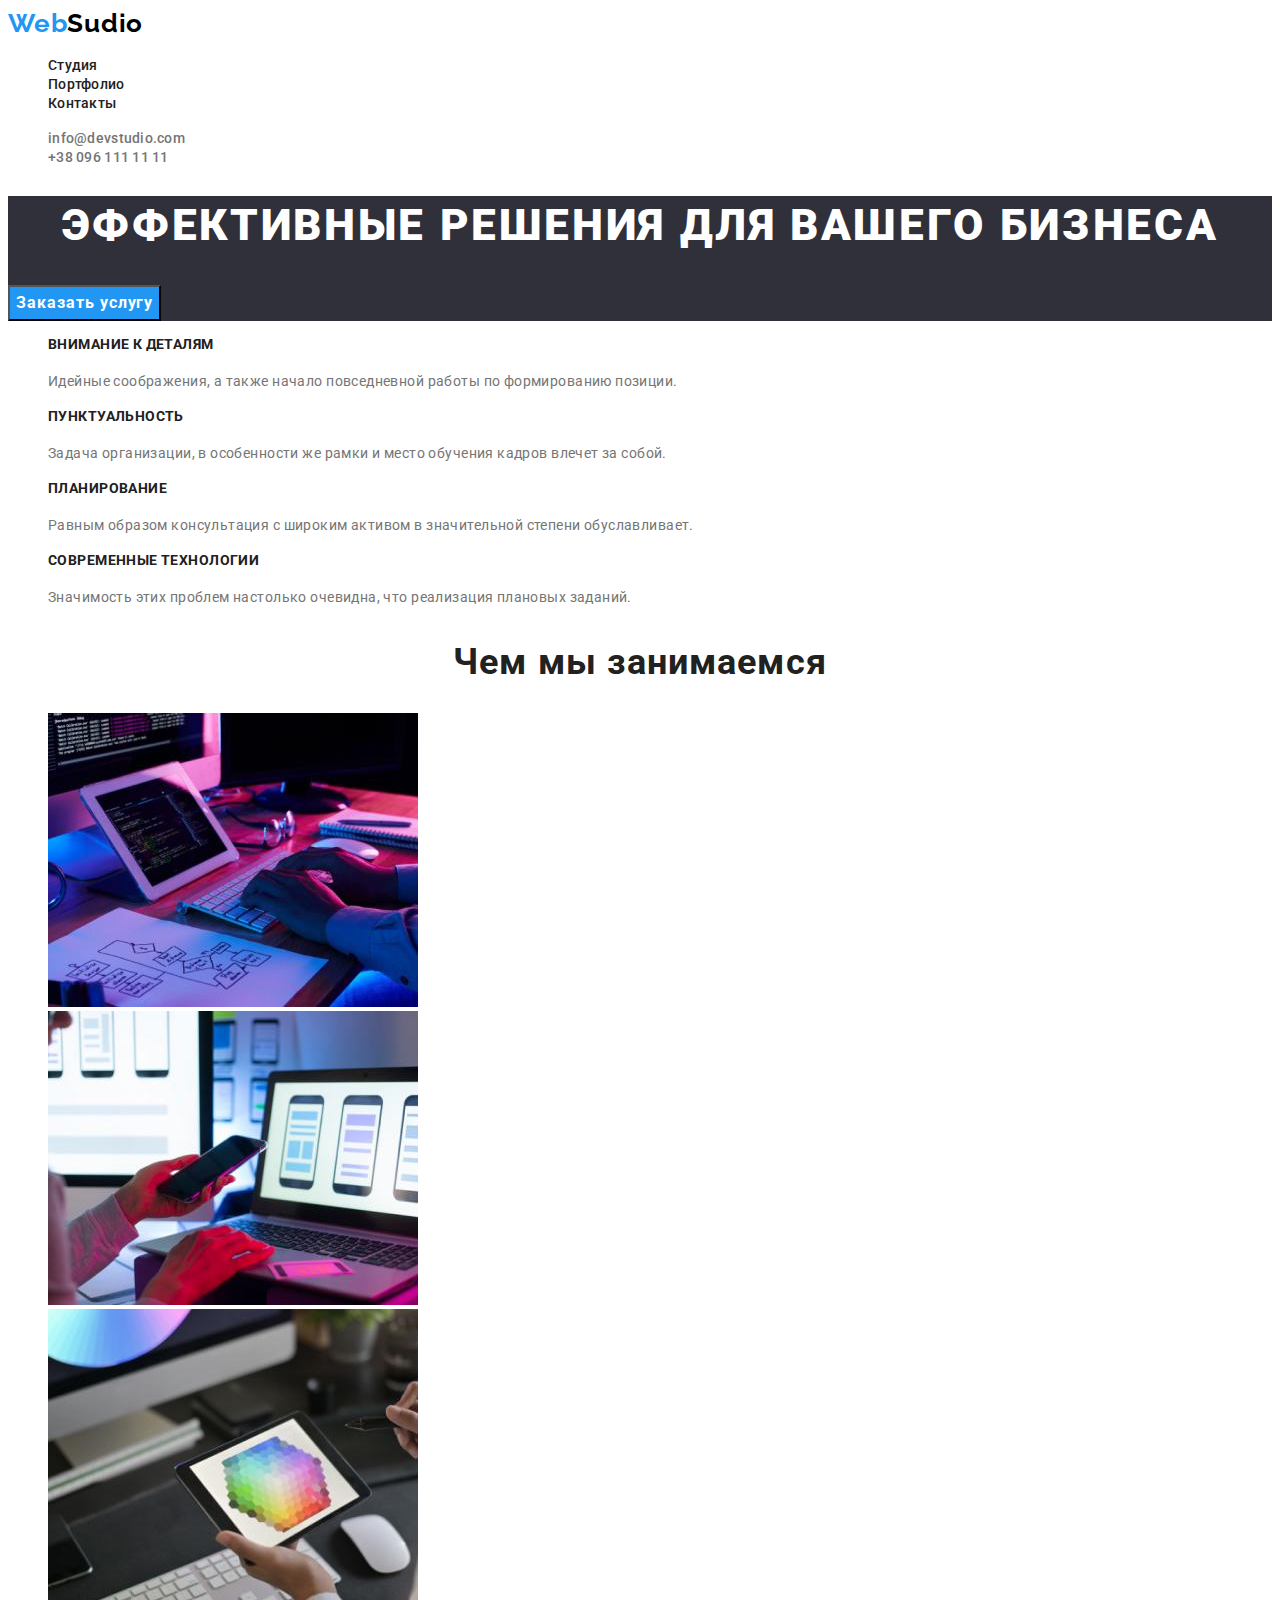
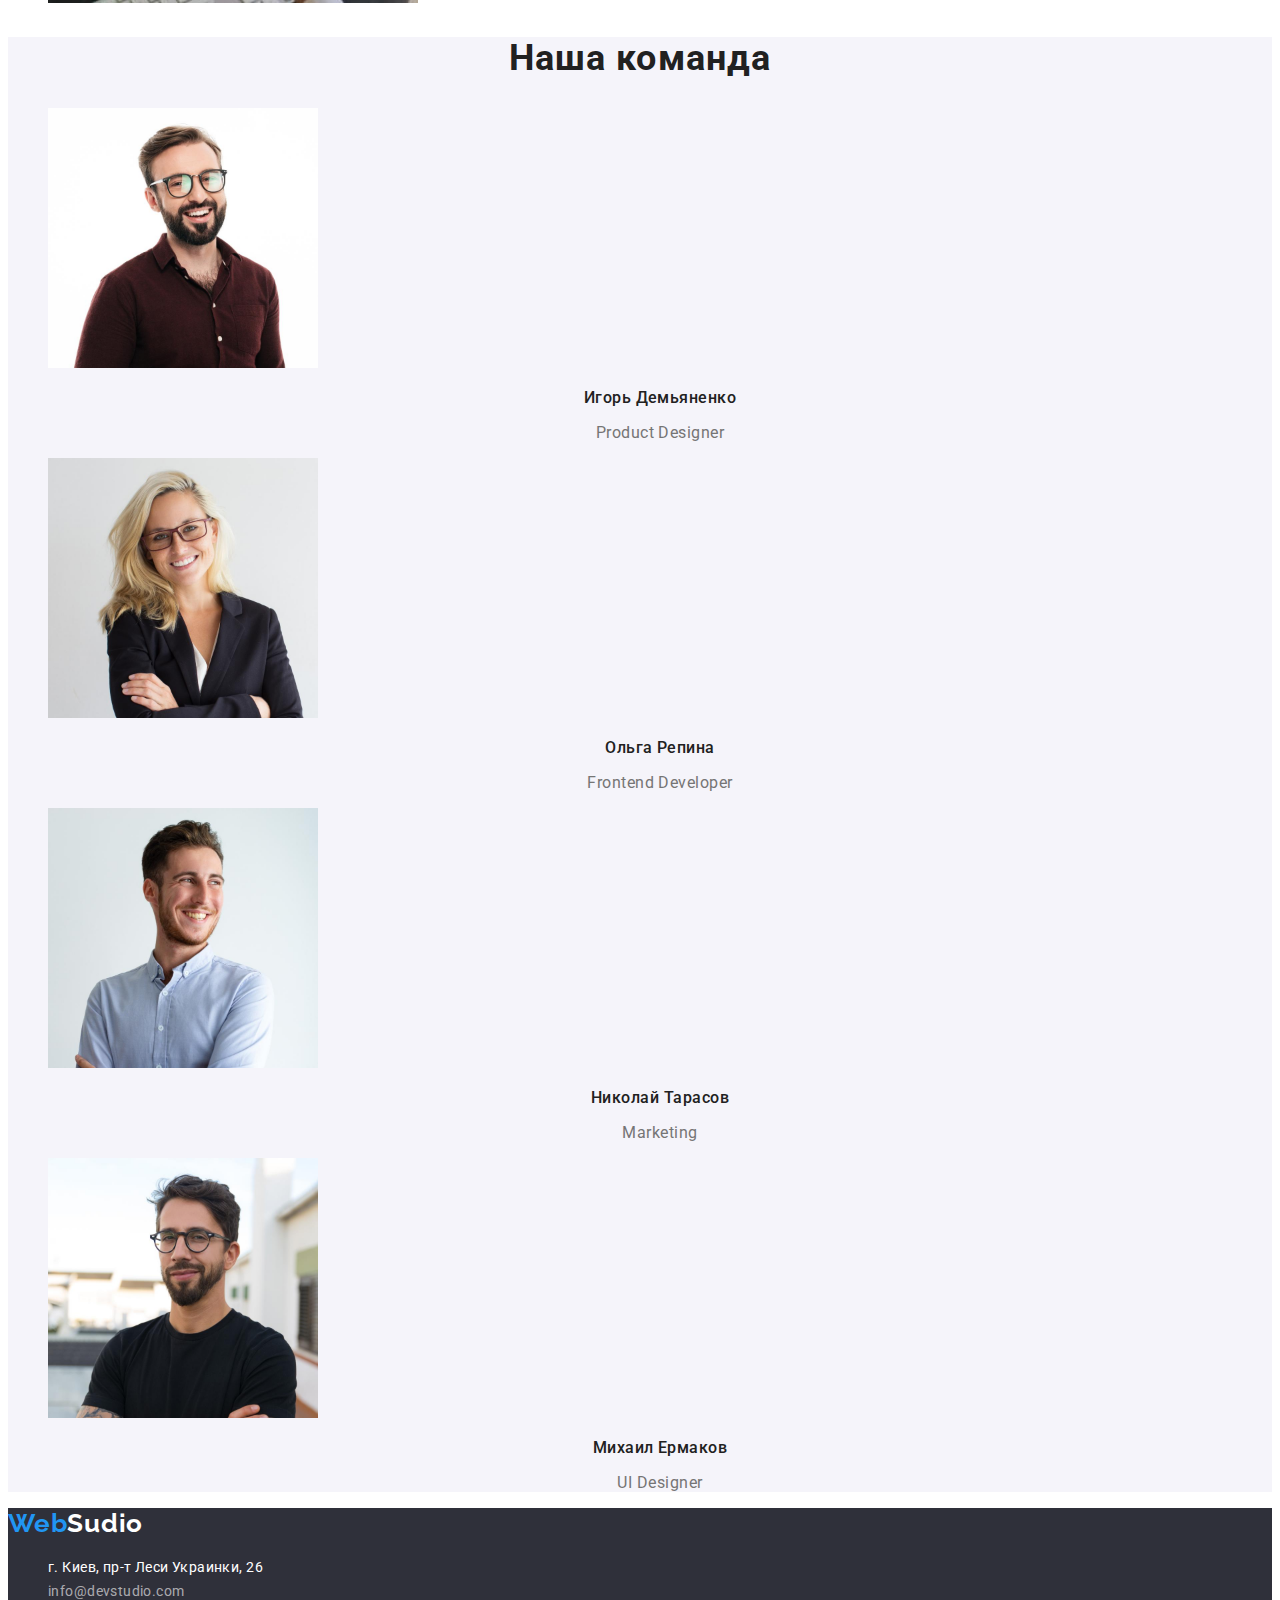
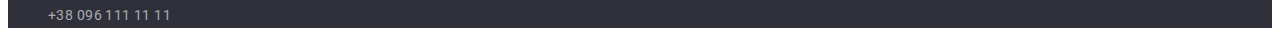
==== commit 969a28b5: "correct" ====
--- a/index.html
+++ b/index.html
@@ -35,7 +35,7 @@
     <main>
         <!--hero-->
         <section class="hero">
-            <h1>Эффективные решения для вашего бизнеса</h1>
+            <h1 class="hero-title">Эффективные решения для вашего бизнеса</h1>
             <button type="button" class="hero-button">Заказать услугу</button>
         </section>
         <!--principles-->
@@ -43,22 +43,22 @@
             <h2>Наши принципы</h2>
             <ul class="listnone">
                 <li>
-                    <h3 class="principles-h">Внимание к деталям</h3>
+                    <h3 class="principles-head">Внимание к деталям</h3>
                     <p class="principles-deskrp">Идейные соображения, а также начало повседневной работы по формированию
                         позиции.</p>
                 </li>
                 <li>
-                    <h3 class="principles-h">Пунктуальность</h3>
+                    <h3 class="principles-head">Пунктуальность</h3>
                     <p class="principles-deskrp">Задача организации, в особенности же рамки и место обучения кадров
                         влечет за собой.</p>
                 </li>
                 <li>
-                    <h3 class="principles-h">Планирование</h3>
+                    <h3 class="principles-head">Планирование</h3>
                     <p class="principles-deskrp">Равным образом консультация с широким активом в значительной степени
                         обуславливает.</p>
                 </li>
                 <li>
-                    <h3 class="principles-h">Современные технологии</h3>
+                    <h3 class="principles-head">Современные технологии</h3>
                     <p class="principles-deskrp">Значимость этих проблем настолько очевидна, что реализация плановых
                         заданий.</p>
                 </li>
--- a/css/styles.css
+++ b/css/styles.css
@@ -26,7 +26,8 @@
 .listnone{
     list-style: none;
 }
-/*site section h2 decoration*/
+
+/*all visible site section h2 decoration*/
 .section-h {
     font-weight: 700;
     font-size: 36px;
@@ -77,9 +78,12 @@
     color: var(--brandblue);
 }
 /*hero*/
-.hero{
-    color:var(--brandwhite);
+.hero{    
     background-color: var(--dbgcolorblack);
+}
+
+.hero-title{
+    color: var(--brandwhite);
     font-weight: 900;
     font-size: 44px;
     line-height: 1.36;
@@ -87,10 +91,12 @@
     text-transform: uppercase;
     letter-spacing: 0.06em;
 }
+
 .hero-button{
     cursor: pointer;
     background: var(--brandblue);
     color: var(--brandwhite);
+    font-family: Roboto, sans-serif;
     font-weight: 700;
     font-size: 16px;
     line-height: 1.875;
@@ -101,7 +107,7 @@
     display: none;
 }
 
-.principles-h{
+.principles-head{
     color: var(--blacknav);
     font-weight: 700;
     font-size: 14px;
@@ -114,7 +120,6 @@
     line-height: 2;
     letter-spacing: 0.03em;
 }
-/*specialization*/
 
 /*tem*/
 .team{
@@ -146,6 +151,7 @@
 
 .portfolio-button {
     cursor: pointer;
+    font-family: Roboto, sans-serif;
     font-weight: 500;
     font-size: 16px;
     line-height: 1.625;
